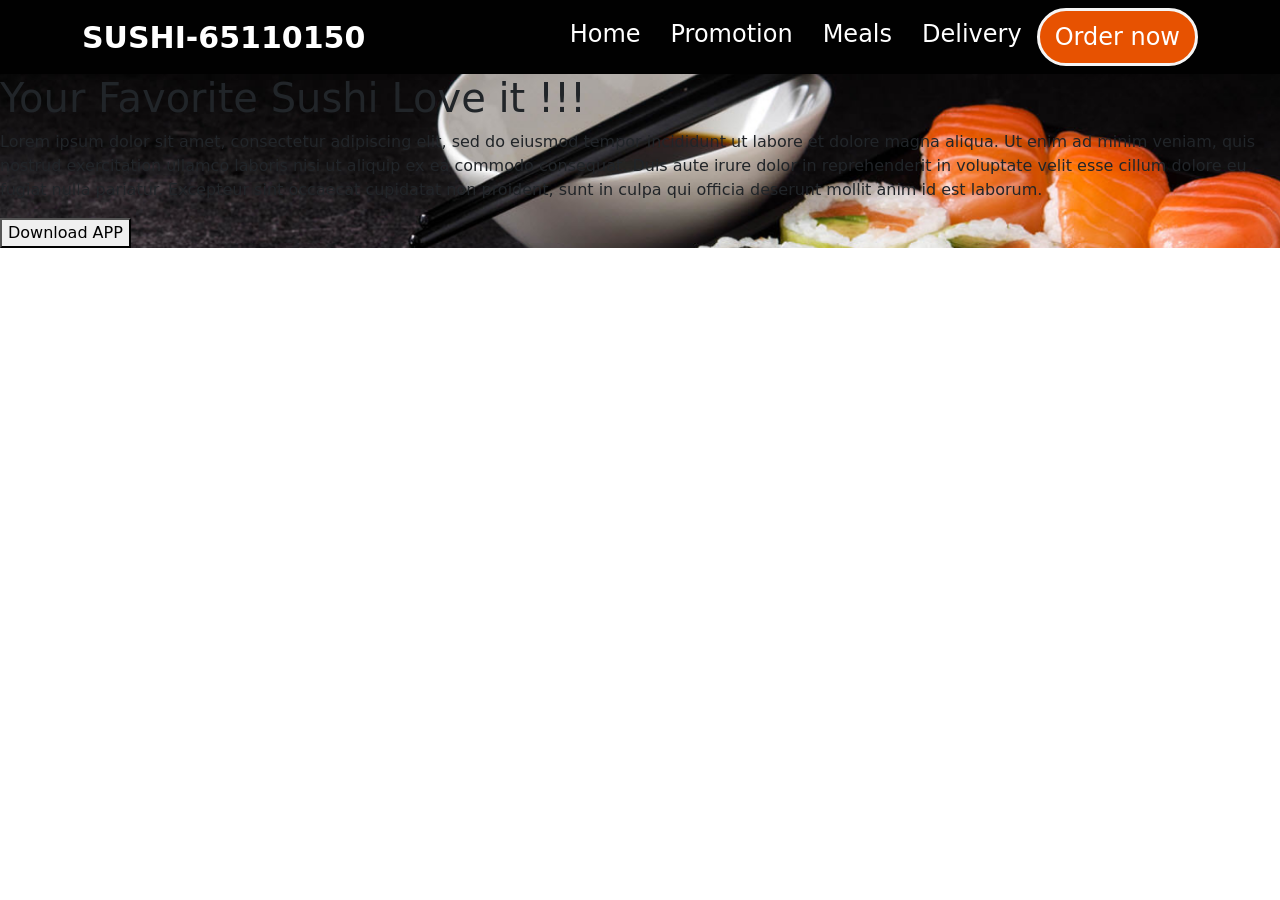
==== sushi.html @ 1be4072c "finish" ====
<!DOCTYPE html>
<html lang="en">
<head>
    <meta charset="UTF-8">
    <meta http-equiv="X-UA-Compatible" content="IE=edge">
    <meta name="viewport" content="width=device-width, initial-scale=1.0">
    <title>Home | Sushi Website</title>
    <!-- <link rel="stylesheet" href="bootstrap/css/bootstrap.min.css"> -->
    <link href="https://cdn.jsdelivr.net/npm/bootstrap@5.0.0-beta1/dist/css/bootstrap.min.css" rel="stylesheet" integrity="sha384-giJF6kkoqNQ00vy+HMDP7azOuL0xtbfIcaT9wjKHr8RbDVddVHyTfAAsrekwKmP1" crossorigin="anonymous">
    <link rel="stylesheet" href="css/custom.css">
</head>
<body>

<nav class="navbar navbar-expand-lg navbar-dark bg-dark">
  <div class="container">
    <a class="navbar-brand" href="#">SUSHI-65110150</a>
    <button class="navbar-toggler" type="button" data-bs-toggle="collapse" data-bs-target="#navbarSupportedContent" aria-controls="navbarSupportedContent" aria-expanded="false" aria-label="Toggle navigation">
      <span class="navbar-toggler-icon"></span>
    </button>
    <div class="collapse navbar-collapse" id="navbarSupportedContent">
      <ul class="navbar-nav ms-auto mb-2 mb-lg-0">
        <li class="nav-item">
          <a class="nav-link active" aria-current="page" href="#">Home</a>
        </li>
        <li class="nav-item">
          <a class="nav-link" href="#">Promotion</a>
        </li>
        <li class="nav-item">
            <a class="nav-link" href="#">Meals</a>
        </li>
        <li class="nav-item">
            <a class="nav-link" href="#">Delivery</a>
          </li>
          <li class="nav-item">
            <a class="nav-link btn-order" href="#">Order now</a>
          </li>
      </ul>
      
    </div>
  </div>
</nav>
<section class="header">
    <dev class="header-content">
        <div class="d-flex justify-content-center">
            <dev class="header-content">
                <h1> Your Favorite Sushi Love it !!!</h1>
                <p>
                    Lorem ipsum dolor sit amet, consectetur adipiscing elit, sed do eiusmod tempor incididunt ut labore et dolore magna aliqua. Ut enim ad minim veniam, quis nostrud exercitation ullamco laboris nisi ut aliquip ex ea commodo consequat. Duis aute irure dolor in reprehenderit in voluptate velit esse cillum dolore eu fugiat nulla pariatur. Excepteur sint occaecat cupidatat non proident, sunt in culpa qui officia deserunt mollit anim id est laborum.
                </p>
                <button class="btn-download"> Download APP</button>
            </dev>
        </div>
    </dev>
</section>
    <!-- <script src="bootstrap/js/bootstrap.min.js"></script> -->
    <script src="https://cdn.jsdelivr.net/npm/bootstrap@5.0.0-beta1/dist/js/bootstrap.bundle.min.js" integrity="sha384-ygbV9kiqUc6oa4msXn9868pTtWMgiQaeYH7/t7LECLbyPA2x65Kgf80OJFdroafW" crossorigin="anonymous"></script>
    <script src="js/main.js"></script>
</body>
</html>
---- css/custom.css ----
.bg-dark {
    background-color: #010101 !important;
}

.navbar-dark .navbar-nav .nav-link {
    font-size: 24px;
    padding-left: 15px;
    padding-right: 15px;
    color: rgba(255, 255, 255, 1);
}

.navbar-dark .navbar-brand {
    font-size: 30px;
    font-weight: bold;
}

section.header{
    background: url('../assets/images/bg_header.png');
    background-repeat: no-repeat;
    background-size: cover;
    background-position: center center;
}

section.header .header-content .container{
    height: 90vh;
}

.head-content{
    width: 600px;
    color: #fff;
}

.head-content h1{
    font-size: 60px;
    font-weight: bold;
    margin-bottom: 30px;
}

.head-content button{
    background-color: #EC5B1B;

    padding: 10px 24px;
    font-size: 24px;
    font-weight: bold;
    color: #fff;
    border-radius: 30px;
    margin-top: 20px;
}

.customizable{
    margin-top: 80px;
    color: #EC5B1B;
}

.madeorder{
    height: 650px;
    background: url('../assets/images/MadeWithFish.jpg');
    background-size: cover;
    background-repeat: no-repeat;
    opacity: 0.8;
    font-size: 40px;
    color: #fff;
}

.madeorder h1{
    width: 500px;
}

.btn-order 
{   border-radius: 30px;
    border: 3px solid #F5F5F5;
    background: #E75201;
}
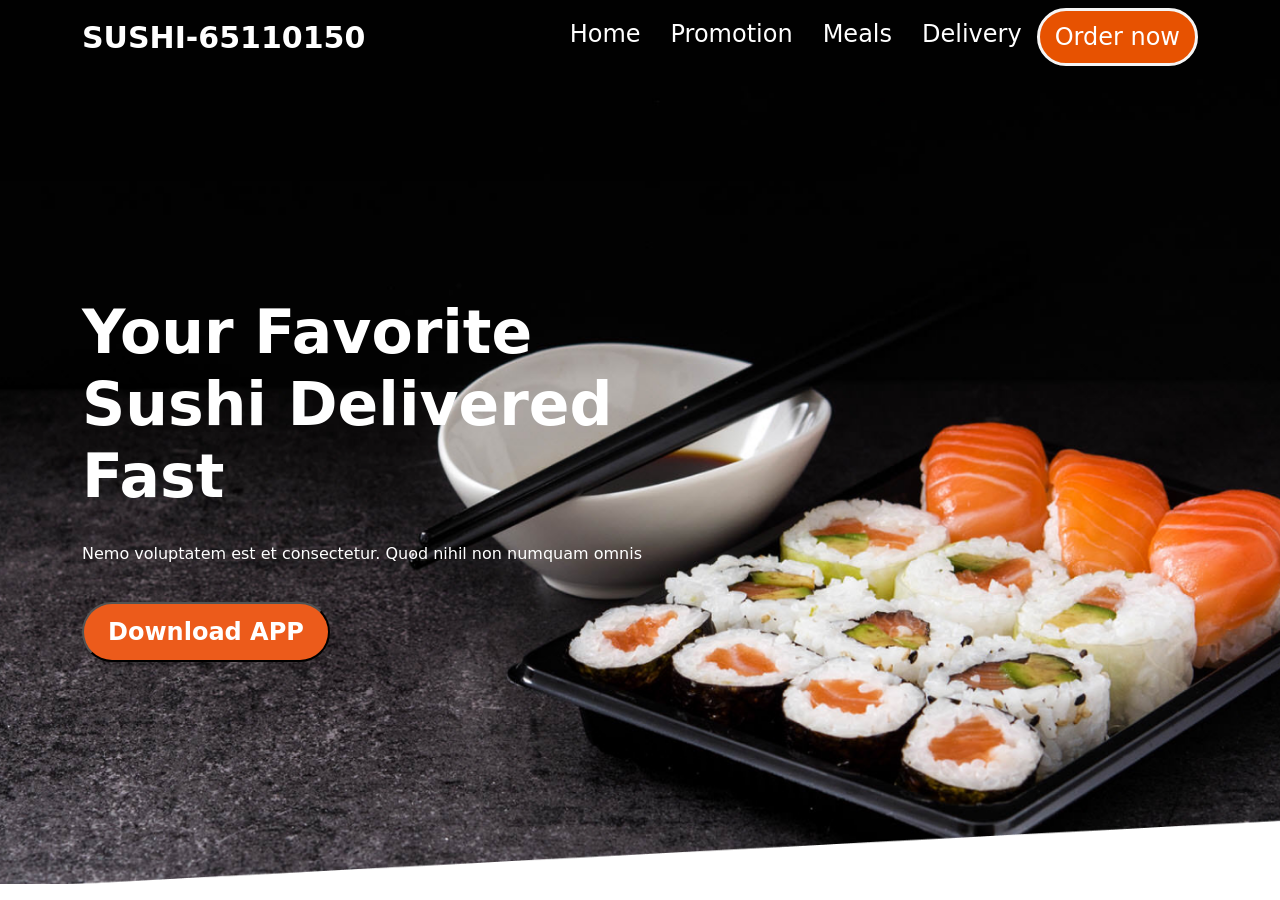
==== commit 75a17e83: "Update sushi.html" ====
--- a/sushi.html
+++ b/sushi.html
@@ -40,17 +40,15 @@
   </div>
 </nav>
 <section class="header">
-    <dev class="header-content">
-        <div class="d-flex justify-content-center">
-            <dev class="header-content">
-                <h1> Your Favorite Sushi Love it !!!</h1>
-                <p>
-                    Lorem ipsum dolor sit amet, consectetur adipiscing elit, sed do eiusmod tempor incididunt ut labore et dolore magna aliqua. Ut enim ad minim veniam, quis nostrud exercitation ullamco laboris nisi ut aliquip ex ea commodo consequat. Duis aute irure dolor in reprehenderit in voluptate velit esse cillum dolore eu fugiat nulla pariatur. Excepteur sint occaecat cupidatat non proident, sunt in culpa qui officia deserunt mollit anim id est laborum.
-                </p>
-                <button class="btn-download"> Download APP</button>
-            </dev>
+    <div class="header-content">
+        <div class="container d-flex align-items-center">
+            <div class="head-content">
+                <h1>Your Favorite Sushi Delivered Fast</h1>
+                <p>Nemo voluptatem est et consectetur. Quod nihil non numquam omnis </p>
+                <button class="btn-download">Download APP</button>
+            </div>
         </div>
-    </dev>
+    </div>
 </section>
     <!-- <script src="bootstrap/js/bootstrap.min.js"></script> -->
     <script src="https://cdn.jsdelivr.net/npm/bootstrap@5.0.0-beta1/dist/js/bootstrap.bundle.min.js" integrity="sha384-ygbV9kiqUc6oa4msXn9868pTtWMgiQaeYH7/t7LECLbyPA2x65Kgf80OJFdroafW" crossorigin="anonymous"></script>
